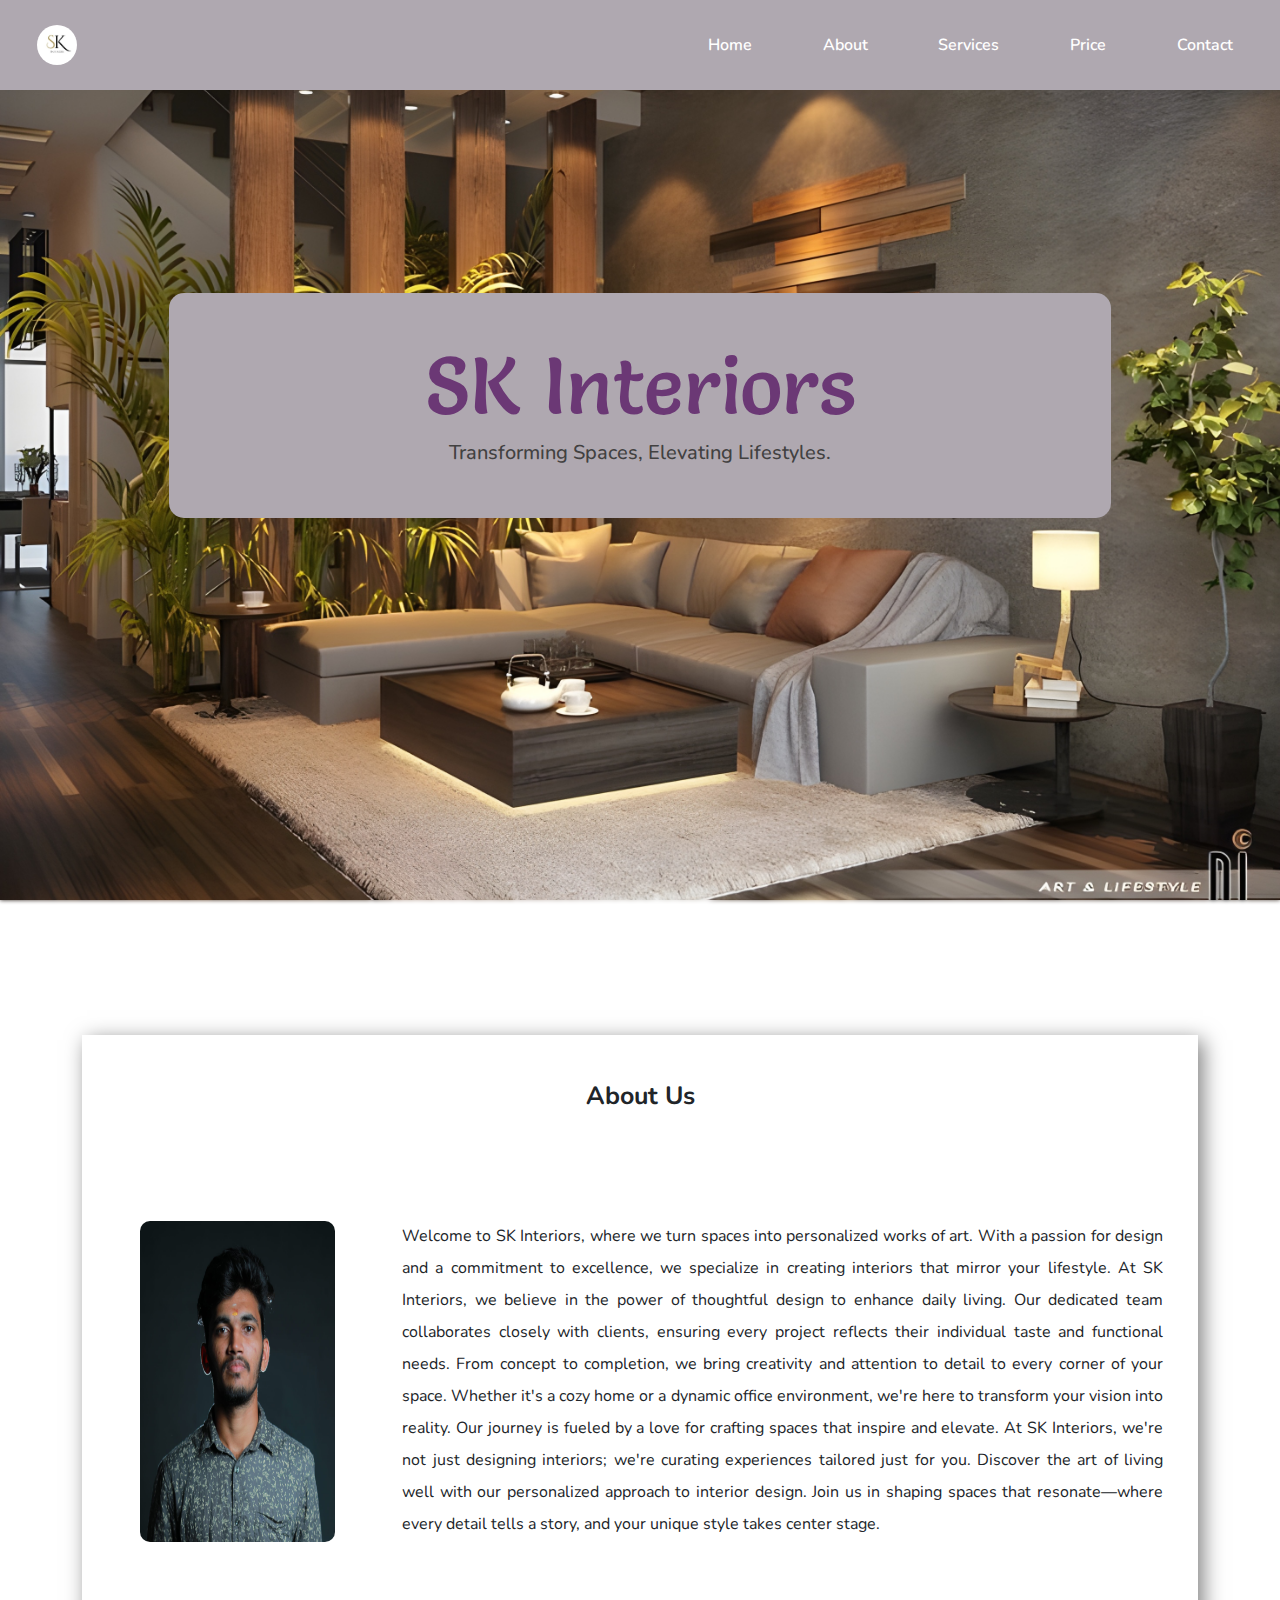
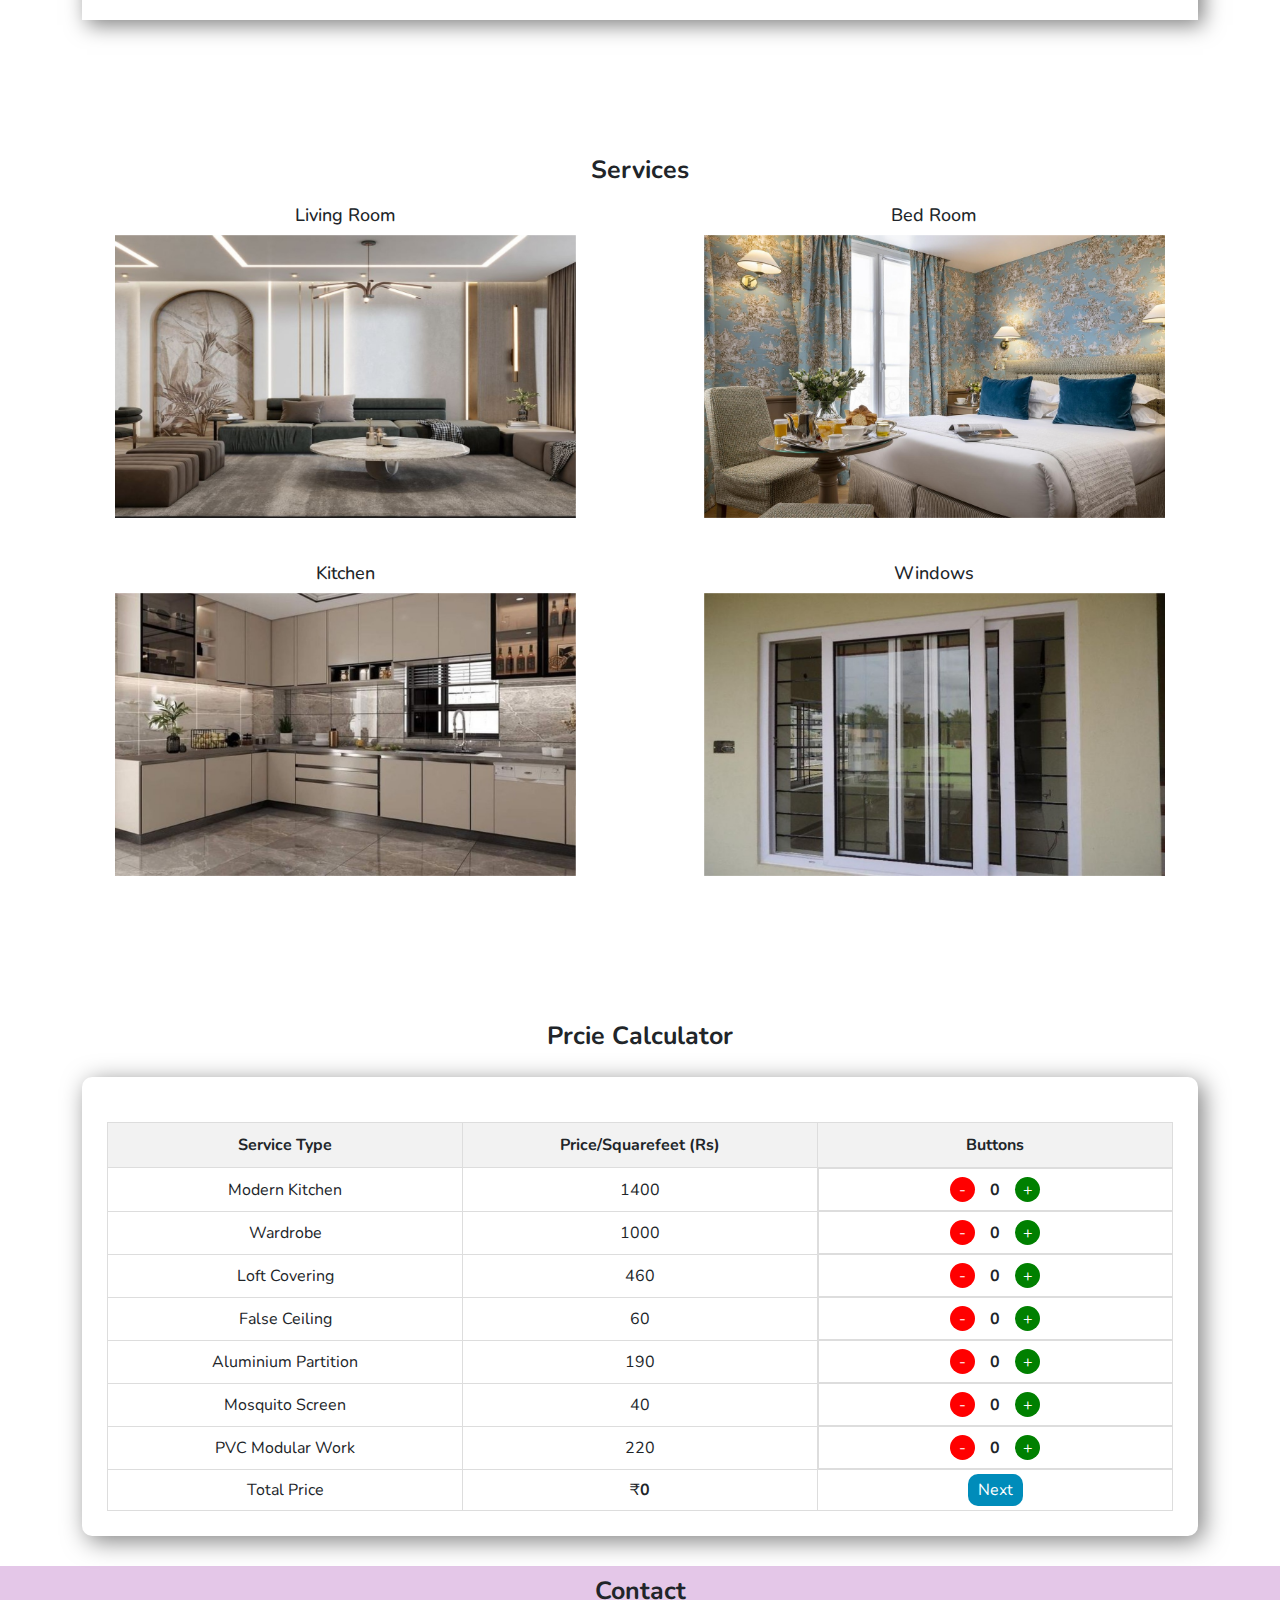
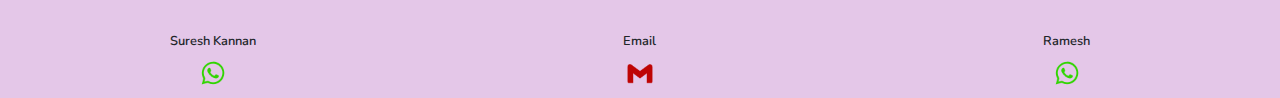
==== index.html @ 1106206c "Add files via upload" ====
<!DOCTYPE html>
<html lang="en">
<head>
    <meta charset="UTF-8">
    <meta name="viewport" content="width=device-width, initial-scale=1.0">
    <link rel="icon" href="./images/apple-touch-icon.png">
    <link href="https://cdn.jsdelivr.net/npm/bootstrap@5.3.3/dist/css/bootstrap.min.css" rel="stylesheet" integrity="sha384-QWTKZyjpPEjISv5WaRU9OFeRpok6YctnYmDr5pNlyT2bRjXh0JMhjY6hW+ALEwIH" crossorigin="anonymous">
    <link rel="stylesheet" href="./style.css">
    <title> SK Interiors </title>
</head>

<body>
  <section id="nav-bar" class="container-fluid">

      <div class="logo">
          <img src="./images/logo.jpg" alt="logo" height="40px" width="40px">
      </div>

      <div class="nav-menu">
          <ul class="un-ordered-list">
            <li><a href="#Home">Home</a></li>
            <li><a href="#About">About</a></li>
            <li><a href="#Services">Services</a></li>
            <li><a href="#Price">Price</a></li>
            <li><a href="#Contact">Contact</a></li>       
          </ul>
          <div class="close-icon">
            <img src="./images/x-regular-24.png" alt="">
          </div>
      </div>
      <div class="mobile-menu">
        <ul>
            <li class="menu-icon">
                <img src="./images/menu-icon.png" alt="">
            </li>

        </ul>
      </div>

  </section>

  <section id="Home" class="container-fluid">
      <div class="home-content">
          <h1>SK Interiors</h1>
          <h3>Transforming Spaces, Elevating Lifestyles.</h3>
      </div>

  </section>

  <section id="About" class="container">
      <div class="about-content">
          <div class="about-info">
              <div class="heading">
                  <h2>About Us</h2>
              </div>
              <div class="information">
                <div class="image">
                    <img src="./images/Ramesh.jpg" alt="founders-img" height="80%" width="40%">
                </div>
                
                <div class="info">
                    <p>Welcome to SK Interiors, where we turn spaces into personalized works of art. With a passion
                        for design and a commitment to excellence, we specialize in creating interiors that mirror
                        your lifestyle.
  
                        At SK Interiors, we believe in the power of thoughtful design to enhance daily living. Our
                        dedicated team collaborates closely with clients, ensuring every project reflects their
                        individual taste and functional needs.
  
                        From concept to completion, we bring creativity and attention to detail to every corner of
                        your space. Whether it's a cozy home or a dynamic office environment, we're here to transform
                        your vision into reality.
  
                        Our journey is fueled by a love for crafting spaces that inspire and elevate. At SK
                        Interiors, we're not just designing interiors; we're curating experiences tailored just for
                        you. Discover the art of living well with our personalized approach to interior design.
  
                        Join us in shaping spaces that resonate—where every detail tells a story, and your unique
                        style takes center stage.</p>
                </div>
                  
                 
              </div>
          </div>

      </div>
  </section>

  <section id="Services" >
    <div class="services-content">

        <div class="services-heading">
            <h2>Services</h2>
        </div>
        

        <div class="services-images">

            <div class="carousel-content">

                <h3>Living Room</h3>
      
                <div id="carouselExample" class="carousel slide" data-bs-ride="carousel" data-bs-interval="3000">
                  <div class="carousel-inner">
                      <div class="carousel-item active">
                          <img src="./images/designs/living-room/1.jpg" class="d-block w-100" alt="Slide 1">
                      </div>
                      <div class="carousel-item">
                          <img src="./images/designs/living-room/2.jpg" class="d-block w-100" alt="Slide 2">
                      </div>
                      <div class="carousel-item">
                          <img src="./images/designs/living-room/3.jpg" class="d-block w-100" alt="Slide 3">
                      </div>
                      <!-- Add more slides as needed with appropriate image sources -->
                  </div>
                  
              </div>
              </div>
              
      
              <div class="carousel-content">
                <h3>Bed Room</h3>
                <div id="carouselExample" class="carousel slide" data-bs-ride="carousel" data-bs-interval="3000">
                  <div class="carousel-inner">
                      <div class="carousel-item active">
                          <img src="./images/designs/bed-room/1.jpg" class="d-block w-100" alt="Slide 1">
                      </div>
                      <div class="carousel-item">
                          <img src="./images/designs/bed-room/2.jpg" class="d-block w-100" alt="Slide 2">
                      </div>
                      <div class="carousel-item">
                          <img src="./images/designs/bed-room/3.jpg" class="d-block w-100" alt="Slide 3">
                      </div>
                      <!-- Add more slides as needed with appropriate image sources -->
                  </div>
                </div>
              </div>
              
      
              <div class="carousel-content">
                <h3>Kitchen</h3>
      
                <div id="carouselExample" class="carousel slide" data-bs-ride="carousel" data-bs-interval="3000">
                  <div class="carousel-inner">
                      <div class="carousel-item active">
                          <img src="./images/designs/kitchen/1.jpg" class="d-block w-100" alt="Slide 1">
                      </div>
                      <div class="carousel-item">
                          <img src="./images/designs/kitchen/2.jpg" class="d-block w-100" alt="Slide 2">
                      </div>
                      <div class="carousel-item">
                          <img src="./images/designs/kitchen/5.jpg" class="d-block w-100" alt="Slide 3">
                      </div>
                      <!-- Add more slides as needed with appropriate image sources -->
                  </div>
                </div>
              </div>
      
              <div class="carousel-content">
      
                  <h3>Windows</h3>
        
                  <div id="carouselExample" class="carousel slide" data-bs-ride="carousel" data-bs-interval="3000">
                    <div class="carousel-inner">
                        <div class="carousel-item active">
                            <img src="./images/designs/windows/1.jpg" class="d-block w-100" alt="Slide 1">
                        </div>
                        <div class="carousel-item">
                            <img src="./images/designs/windows/2.jpg" class="d-block w-100" alt="Slide 2">
                        </div>
                        <div class="carousel-item">
                            <img src="./images/designs/windows/3.jpg" class="d-block w-100" alt="Slide 3">
                        </div>
                        <!-- Add more slides as needed with appropriate image sources -->
                    </div>
                    
                </div>
              </div>
            
        </div>
        

    </div>
  </section>

<section id="Price" class="container">
    <div class="price-content">
      <div class="price-heading">
          <h2>Prcie Calculator</h2>
      </div>
      <div class="price-info container">
          <table class="price-table">
              <thead>
                  <tr>
                      <th>Service Type</th>
                      <th>Price/Squarefeet (Rs)</th>
                      <th>Buttons</th>
                  </tr>
              </thead>
              <tbody>
                  <tr>
                      <td>Modern Kitchen</td>
                      <td class="price-value">1400</td>
                      <td class="calculation">
                        <button onclick="priceCalculator" class="minus">-</button>
                        <p class="value">0</p>
                        <button onclick="priceCalculator" class="add">+</button>
                      </td>
                  </tr>

                  <tr>
                      <td>Wardrobe</td>
                      <td class="price-value">1000</td>
                      <td class="calculation">
                        <button onclick="priceCalculator" class="minus">-</button>
                        <p class="value">0</p>
                        <button onclick="priceCalculator" class="add">+</button>
                      </td>
                  </tr>

                  <tr>
                      <td>Loft Covering</td>
                      <td class="price-value">460</td>
                      <td class="calculation">
                        <button onclick="priceCalculator" class="minus">-</button>
                        <p class="value">0</p>
                        <button onclick="priceCalculator" class="add">+</button>
                      </td>
                  </tr>

                  <tr>
                      <td>False Ceiling</td>
                      <td class="price-value">60</td>
                      <td class="calculation">
                        <button onclick="priceCalculator" class="minus">-</button>
                        <p class="value">0</p>
                        <button onclick="priceCalculator" class="add">+</button>
                      </td>
                  </tr>

                  <tr>
                      <td>Aluminium Partition</td>
                      <td class="price-value">190</td>
                      <td class="calculation">
                        <button onclick="priceCalculator" class="minus">-</button>
                        <p class="value">0</p>
                        <button onclick="priceCalculator" class="add">+</button>
                      </td>
                  </tr>

                  <tr>
                      <td>Mosquito Screen</td>
                      <td class="price-value">40</td>
                      <td class="calculation">
                        <button onclick="priceCalculator" class="minus">-</button>
                        <p class="value">0</p>
                        <button onclick="priceCalculator" class="add">+</button>
                      </td>
                  </tr>

                  <tr>
                      <td>PVC Modular Work</td>
                      <td class="price-value">220</td>
                      <td class="calculation">
                        <button onclick="priceCalculator" class="minus">-</button>
                        <p class="value">0</p>
                        <button onclick="priceCalculator" class="add">+</button>
                      </td>
                  </tr>

                  <tr>
                      <td>Total Price</td>
                      <td>₹<span class="total-price"></span></td>
                      <td><a href="./form.html" class="next-button">Next</a></td>
                  </tr>

              </tbody>
          </table>
      </div>

    </div>
</section>

  <section id="Contact">
      <div class="contact-content">
        <div class="contact-heading">
            <h2>Contact</h2>
        </div>
        <div class="contact-info">
            <div class="contact-container">
                <h5>Suresh Kannan</h5>
                <a href="https://api.whatsapp.com/send?phone=919787223334&text=Hello%20there,%20I%20have%20a%20question." target="_blank"><img src="./images/contact/whatsapp-logo-36.png" alt=""></a>
            </div>

            <div class="contact-container">
                <h5>Email</h5>
                <a href="mailto:skinterior0303@gmail.com" aria-label="Email skinterior0303@gmail.com" target="_blank">
                    <img src="images/contact/gmail-logo-36.png" alt="Gmail">
                </a>
                  
            </div>

            <div class="contact-container">
                <h5>Ramesh</h5>
                <a href="https://api.whatsapp.com/send?phone=918148740085&text=Hello%20there,%20I%20have%20a%20question." target="_blank"><img src="./images/contact/whatsapp-logo-36.png" alt=""></a>
            </div>
            
        </div>
          
      </div>
  </section>

  <script src="https://cdn.jsdelivr.net/npm/bootstrap@5.3.3/dist/js/bootstrap.bundle.min.js"
      integrity="sha384-YvpcrYf0tY3lHB60NNkmXc5s9fDVZLESaAA55NDzOxhy9GkcIdslK1eN7N6jIeHz"
      crossorigin="anonymous"></script>

    <script src="script.js"></script>
</body>

</html>
---- style.css ----
@import url('https://fonts.googleapis.com/css2?family=Salsa&display=swap');
@import url('https://fonts.googleapis.com/css2?family=Nunito:ital,wght@0,200..1000;1,200..1000&family=Salsa&display=swap');

*{
    margin: 0;
    padding: 0;
    box-sizing: border-box;
    font-family: "Nunito", sans-serif;
}

html{
    max-width: 100%;
    overflow-x: hidden;
}

body{
    overflow-x: hidden;
    max-width: 100%;
    margin: 0;
}

.next-button{
    background-color: #6b3875;
    color: white;
    border-radius: 10px;
    outline: none;
    border: none;
    margin: 10px 0;
}

li{
    list-style-type: none;
}

#nav-bar {
    height: 10vh;
    position: fixed;
    top: 0px;
    left: 0;
    right: 0;
    background-color: #afa8b0;
    display: flex;
    justify-content: space-between;
    align-items: center;
    z-index: 123;/* Add padding to the left and right as needed */
}

#nav-bar .logo img{
    margin-left: 25px;
    border-radius: 50%;
}

#nav-bar .nav-menu{
    display: flex;
    align-items: center;
    justify-content: flex-end;
    width:100%;
    transition: 0.5s;
    
}

#nav-bar .mobile-menu .menu-icon{
    display: none;
    
}

#nav-bar .mobile-menu ul{
    margin: 0;
    padding: 0;
}

#nav-bar .nav-menu ul{
    width: 50%;
    display: flex;
    justify-content: space-around;
    align-items: center;
    font-weight: 600;
    color: white;
    margin: 0;
    padding: 0;
    list-style-type: none;
}



#nav-bar .nav-menu .close-icon{
    display: none;
}


#nav-bar .nav-menu ul li a {
    color: white;
    text-decoration: none;
    transition: 0.3s ease-in-out;
}

#nav-bar .nav-menu ul li a:hover{
    color: #6b3875;
}

#Home{
    height: 100vh;
    background-image: url('./images/Modern_Crockery_Unit_Design___Crockery_Cabinet_Storage_Design___Dining_Showcase_Shelves_Design_upscaled.jpeg');
    background-repeat: no-repeat;
    background-position: center;
    background-size: cover;
    display: flex;
    justify-content: center;
    align-items: center;
    overflow-y: hidden;
}

#Home::before{
    content: '';
    position: absolute;
    top: 0;
    right: 0;
    bottom: 0;
    left: 0;
    background: inherit;
    filter: blur(2px); /* Adjust the blur intensity as needed */
    z-index: -1;
}

#Home .home-content{
    height: 25%;
    width: 75%;
    border-radius: 15px;
    background-color: #afa8b0;
    display: flex;
    flex-direction: column;
    align-items: center;
    justify-content: center;
    margin-bottom: 10vh;
}

#Home h1{
    font-size: 500%;
    font-family: "Salsa", cursive;
    color: #6b3875;
    
}

#Home h3{
    font-size: 20px;
    color: rgb(66, 65, 65);
}

#About{
    height: 80vh;
    display: flex;
    align-items: center;
    /*background-color: rgb(234, 198, 145);*/
}

#About .about-content{
    padding-top: 15vh;
    height: 100%;
}

#About .about-content .about-info{
    padding: 25px;
    height: 100%;
    margin: auto;
    box-shadow: 5px 5px 20px rgba(0,0,0,0.5);
    display: flex;
    flex-direction: column;
    justify-content: space-between;

}

#About .about-content .about-info .heading{
    height: 15%;
    display: flex;
    justify-content: center;
    align-items: center;
}

#About .about-content .about-info .heading h2{
    font-weight: 700;
    font-size: 25px;
}

#About .about-content .about-info .information{
    height: 80%;
    display: flex;
    justify-content: space-between;
    gap: 25px;
    line-height: 2;
    align-items: center;
   /* background-color: grey;*/
}

#About .about-content .about-info .information .image{
    height: 100%;
    width: 25%;
    display: flex;
    justify-content: center;
    align-items: center;
    
}

#About .about-content .about-info .information .image img{
    height: 75%;
    width: 75%;
    border-radius: 10px;
}

#About .about-content .about-info .information .info{
    width: 75%;
    /*background-color: aqua;*/
    overflow-y:scroll;
    height: 80%;
    text-align: justify;
    padding: 10px;
}

#Services{
    height: auto;
    /*background-color: hotpink;*/
}

#Services .services-content{
    padding-top: 15vh;
    height: calc(auto+20vh);
    width: 90%;
    margin: auto;
    display: flex;
    flex-direction: column;
    justify-content: center;
    align-items: center;
    flex-wrap: wrap;
}

#Services .services-content .services-heading h2{
    margin-bottom: 10px;
    font-weight: 700;
    font-size: 25px;
}

#Services .services-content .services-images{
    width: 100%;
    margin: auto;
    display: flex;
    justify-content: space-around;
    align-items: center;
    flex-wrap: wrap;
    gap: 25px;
}

#Services .services-content .services-images h3{
    font-size: 18px;
}

#Services .services-content .carousel-content{
    display: flex;
    flex-direction: column;
    justify-content: center;
    align-items: center;
    margin: 10px auto;
    width: 40%;
    height: 50%;
}


#carouselExample .carousel-inner {
    height: 80%;
}

#carouselExample img {
    object-fit: cover;
    object-position: center;
    width: 100%;
    height: 100%;
}


#Price{
    height: auto;
    width: 100%;
    display: flex;
    justify-content: center;
    align-items: center;
    margin-bottom: 30px;
}

#Price .price-content{
    padding-top: 15vh;
    height: 100%;
    width: 100%;
    display: flex;
    flex-direction: column;
    justify-content: center;
    align-items: center;
}

#Price .price-content .price-heading{
    margin-bottom: 1%;
}

#Price .price-content .price-heading h2{
    margin-bottom: 15px;
    font-size: 25px ;
    font-weight: 700;
}

#Price .price-content .price-info{
    height: 90%;
    border-radius: 10px;
    margin: auto;
    box-shadow: 5px 5px 25px rgba(0,0,0,0.5);
    padding: 25px ;
    overflow-x: scroll;
}

#Price .price-content .price-info .price-table{
    width: 100%;
    height: 100%;
    overflow-x: hidden;
}

#Price .price-content .price-info .price-table th{
    width: calc(33.33%); 
    padding: 10px;
    margin: auto;
    text-align: center;
}

#Price .price-content .price-info .price-table tbody {
   height: 80%;
   width: 100%;
}

#Price .price-content .price-info .price-table tr{
    width: calc(33.33%); 
    padding: 10px;
    text-align: center;
}

#Price .price-content .price-info .price-table tbody :nth-child(8){
    
    width: 100%;
}

#Price .price-content .price-info .price-table tbody .calculation{
    display: flex;
    justify-content: center;
    align-items: center;
    gap: 15px;
    height: 100%;
}

#Price .price-content .price-info .price-table tbody .calculation button{
    border-radius: 50%;
    height:25px;
    width: 25px;   
    outline: none;
    border: none;
}

#Price .price-content .price-info .price-table tbody .calculation .add{
    background-color: green;
    color: white;
}

#Price .price-content .price-info .price-table tbody .calculation .minus{
    background-color: red;
    color: white;
}

#Price .price-content .price-info .price-table tbody .calculation p{
    margin: 0;
}

/*table styles*/

table.price-table {
    width: 100%;
    border-collapse: collapse;
    margin-top: 20px;
}

table.price-table th, table.price-table td {
    border: 1px solid #ddd;
    padding: 8px;
    text-align: center;
}

table.price-table th {
    background-color: #f2f2f2;
}

table.price-table .calculation {
    display: flex;
    align-items: center;
}

table.price-table button {
    background-color: #4CAF50;
    color: white;
    border: none;
    cursor: pointer;
}

table.price-table button:hover {
    background-color: #45a049;
}

table.price-table .value {
    margin: 0 10px;
    font-weight: bold;
}

table.price-table .total-price {
    font-weight: bold;
}

table.price-table .next-button {
    background-color: #008CBA;
    color: white;
    border: none;
    padding: 5px 10px;
    cursor: pointer;
    text-decoration: none
}

table.price-table .next-button:hover {
    background-color: #005f7f;
}




#contact{
    height: calc((auto + 10vh));
    width: 100%;

}

#Contact .contact-content{
    padding-top: 10px ;
    padding-bottom: 10px;
    display: flex;
    flex-direction: column;
    justify-content: space-between;
    align-content: space-around;
    width: 100%;
    background-color: #e4c7e8;
}

#Contact .contact-content .contact-heading{
    display: flex;
    justify-content: center;
    max-width: 100%;
    margin-bottom: 20px;
}

#Contact .contact-content .contact-heading h2{
    font-size: 25px;
    font-weight: bold;
}

#Contact .contact-content .contact-info{
    max-width: 100%;
    display: flex;
    justify-content: space-around;
    align-items: center;
    flex-wrap: wrap;
}
#Contact .contact-content .contact-info .contact-container{
    display: flex;
    flex-direction: column;
    align-items: center;
    justify-content: center;
    width: 30%;
}


#Contact .contact-content .contact-info .contact-container a img{
    height: 30px;
}

#Contact .contact-content .contact-info .contact-container h5{
    font-size: 0.8rem;
    font-weight: 600;
}




@media screen and (max-width:768px){

    #nav-bar .mobile-menu ul {
        margin: 0;
        padding: 0;
    }

    #nav-bar .nav-menu{
        display: flex;
        height: 100vh;
        transition: 0.5s;
        height: auto;
    }

    #nav-bar .nav-menu .un-ordered-list{
        position: absolute;
        top: -5px;
        right: 0;
        height: auto;
        width: 40vw;
        padding: 40px;
        display: flex;
        flex-direction: column;
        justify-content: center;
        gap: 70px;
        background-color: #afa8b0;
        border-radius: 10px;
        box-shadow: 3px 3px 5px rgba(0,0,0,0.5);
        margin-right: -600px;
        transition: 0.5s;
    }

    #nav-bar .nav-menu .un-ordered-list.active-menu {
        margin-right: 0;
    }
    

    #nav-bar .mobile-menu .menu-icon{
        display: block;
        padding-right: 15px;
        cursor: pointer;
    }
    
    #nav-bar .nav-menu .close-icon{
        display: none;
        position: absolute;
        top: 5%;
        right: 10%;
        cursor: pointer;
        transition: 0.5s;
    }
 
    

    #nav-bar .nav-menu .close-icon img {
        position: absolute;
        
        transition: opacity 0.3s ease-in-out; /* Add a transition effect to the opacity property */
    }
    
    #nav-bar .nav-menu .un-ordered-list.active-menu .close-icon img {
        opacity: 0; /* Set opacity to 0 when 'active-menu' class is present */
    }
    
    #nav-bar .nav-menu .close-icon.close-icon-active{
        display: block;
        position: absolute;
    }

    li{
        list-style-type: none;
    }



    #Home h1{
        font-size: 220%;
    }

    #Home h3{
        font-size: 100%;
        text-align: center;
    }
    #Home .home-content{
        height: auto;
        padding: 10px;
    }




    #About{
        height: 90vh;
    }

    #About .about-content{
        padding-top: 10vh;

    }

    #About .about-content .about-info{
        align-items: center;
    }

    #About .about-content .about-info .heading{
        height: 10%;
    }

    #About .about-content .about-info .heading h2{
        font-size: 25px ;
        font-weight: 700;
    }

    #About .about-content .about-info .information{
        flex-direction: column;
        height: 90%;
        
    }

    #About .about-content .about-info .information .info{
        width: 100%;
        height: 75%;

    }

    #About .about-content .about-info .information .image{
        height: 50%;
        width: 100%;
        margin-top: 10px;
    }

    #About .about-content .about-info .information .image img{
        height: 100%;
        width: 45%;
    }

    #Services .services-content{
        padding-top: 10vh;
    }

    #Services .services-content .services-heading h2{
        margin-bottom: 10px;
        font-size: 25px ;
        font-weight: 700;
    }

    #Services .services-content .services-images{
        flex-direction: column;
        align-items: center;
        justify-content: center;   
    }

    

    #Services .services-content .services-images .carousel-content{
        width: 80%;
    }

    

    

    #Price .price-content .price-info .price-table{
        width: 125%;
        height: 100%;
        overflow-x: hidden;
    }


}



@media screen and (min-width:500px) and (max-width:767px){
    
    #Price .price-content .price-info .price-table{
        width: 100%;
        height: 100%;
        overflow-x: hidden;
    }

}


@media screen and (min-width:801px) and (max-width:1000px){

    #About .about-content .about-info .information .image img{
        height: 60%;
        width: 85%;
    }

}



/* Form Style */

.reg-form{
    height: 100vh;
    display: flex;
    justify-content: center;
    align-items: center;
}

.reg-form h2{
    font-family: "Salsa", cursive;
    color: #6b3875;
    margin-bottom: 25px;
}

#Form{
    height: auto;
    width: 50%;
    margin: auto;
    padding: 30px;
    background-color: #afa8b0;
    display: flex;
    flex-direction: column;
    justify-content: center;
    align-items: center;
    gap: 20px;
    border-radius: 10px;
}

#Form .name,
#Form .mobile-number,
#Form .email{
    display: flex;
    gap: 10px;
    justify-content: center;
    align-items: center;
}

#Form .name label{
    margin-right: 10px;
}



#Form .email label{
    margin-right: 14px;
}

.reg-form input{
    height: 30px;
    width: 20vw;
    padding:5px ;
    outline: none;
    border: none;
    border-radius: 5px;
}

.reg-form input:focus{
    border: 2px solid #6b3875;
}



.reg-form .submit-button input{
    height: auto;
    width: auto;
    padding: 10px 15px;
    background-color: #6b3875;
    color: white;
    font-weight: bold;
    text-decoration: none;
    border-radius: 5px;
    transition: 0.3s linear;
}

.reg-form .submit-button input:hover{
    background-color: white;
    color: #6b3875;
}


@media screen and (max-width:1210px){

    .reg-form h2{
        margin-bottom: 10px;
    }

    #Form{
        width: 80%;
        padding: 15px;
        gap: 30px;
    }

    #Form .name,
    #Form .mobile-number,
    #Form .email{
        width: 80%;
        flex-direction: column;
        align-items: flex-start;
        gap: 10px;
    }

    .reg-form input{
        width: 100%;
    }

}
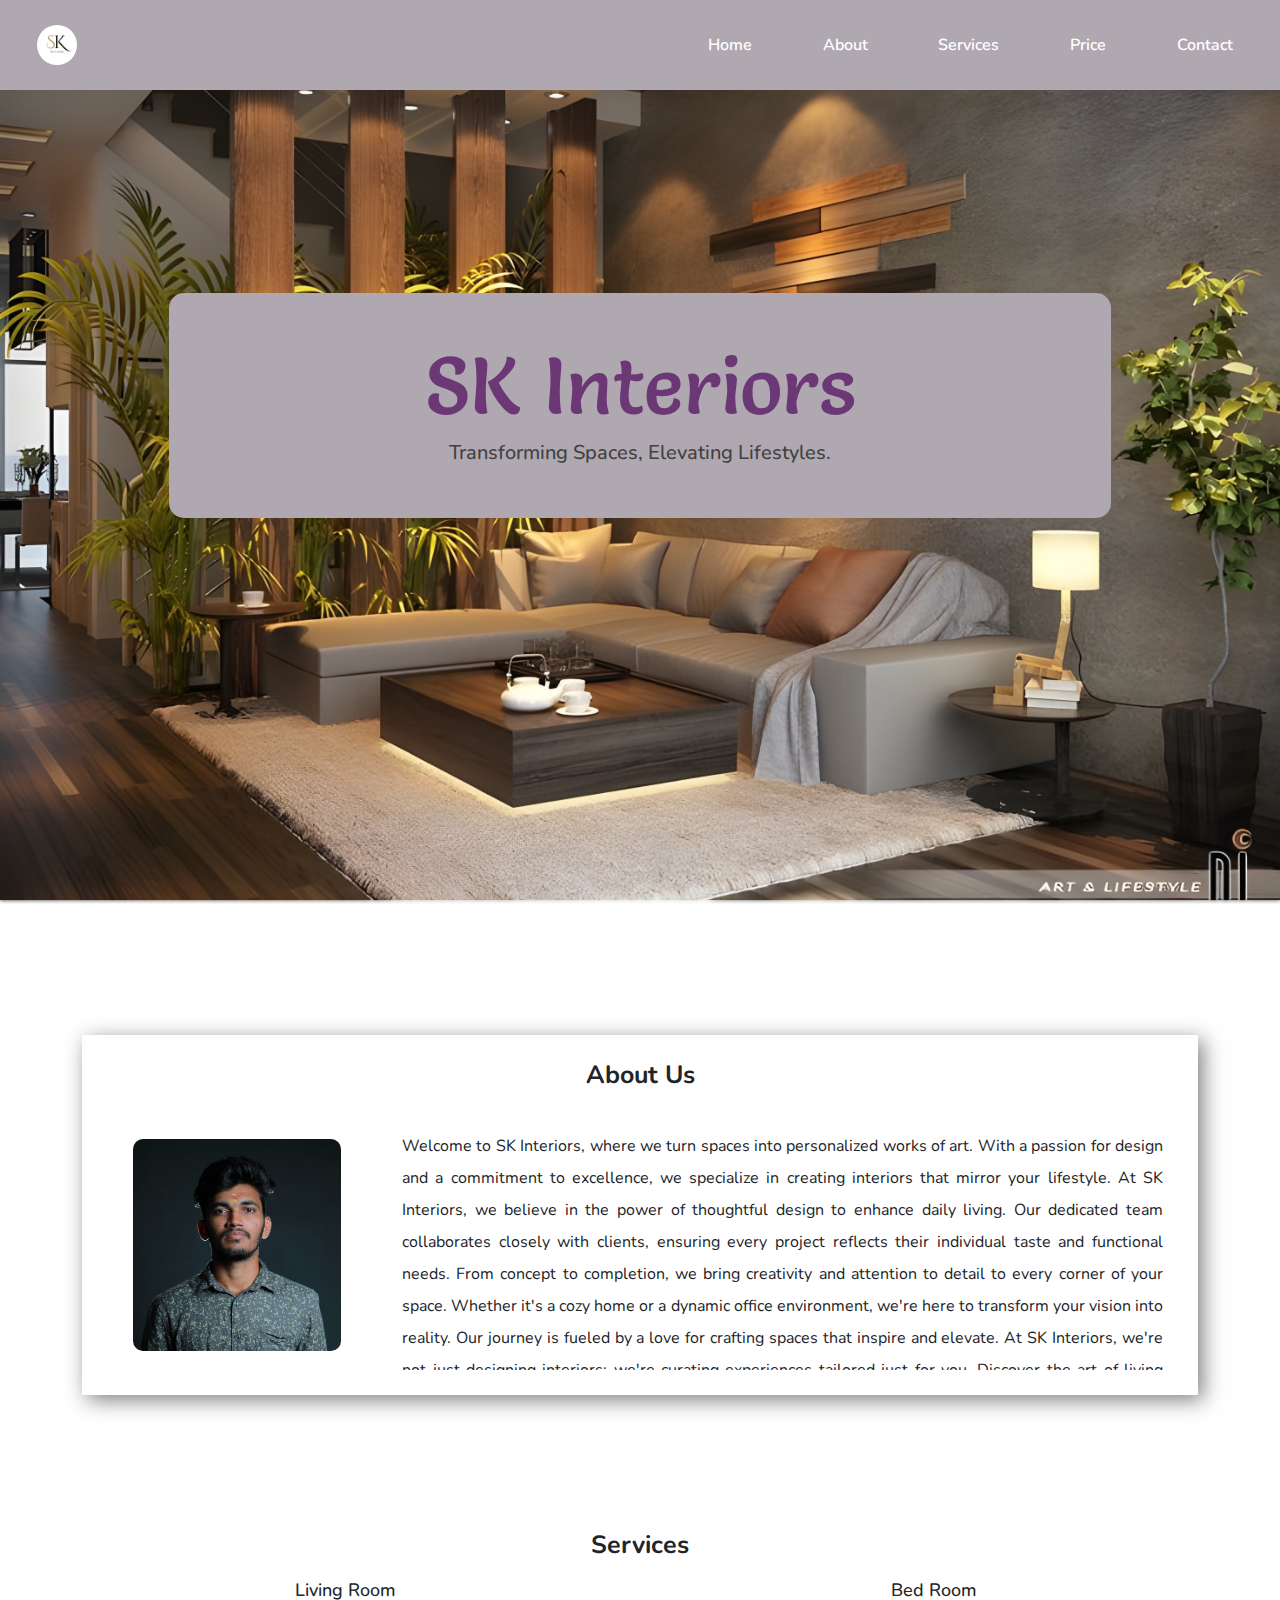
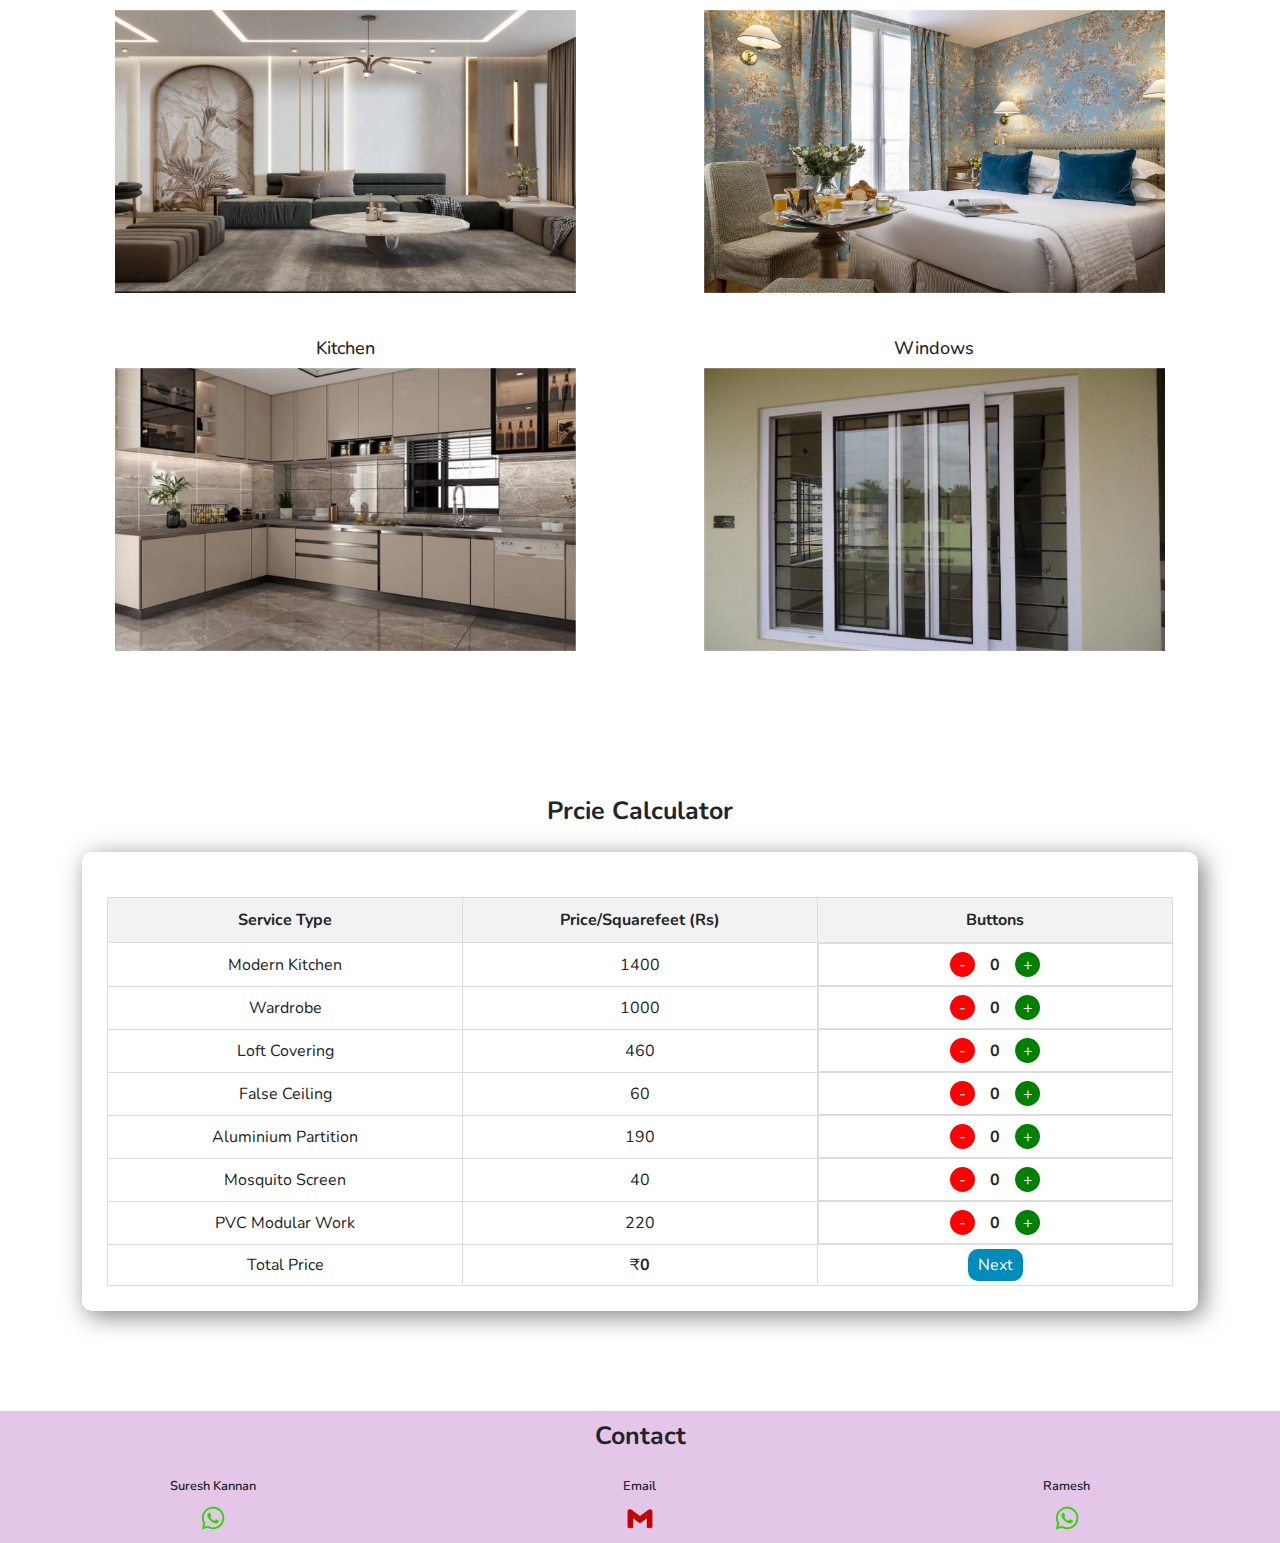
==== commit 771efc6e: "Update index.html" ====
--- a/index.html
+++ b/index.html
@@ -289,7 +289,7 @@
         <div class="contact-info">
             <div class="contact-container">
                 <h5>Suresh Kannan</h5>
-                <a href="https://api.whatsapp.com/send?phone=919787223334&text=Hello%20there,%20I%20have%20a%20question." target="_blank"><img src="./images/contact/whatsapp-logo-36.png" alt=""></a>
+                <a href="https://api.whatsapp.com/send?phone=919787223334&text=Hello!%20I'm%20interested%20in%20your%20interior%20design%20services." target="_blank"><img src="./images/contact/whatsapp-logo-36.png" alt=""></a>
             </div>
 
             <div class="contact-container">
@@ -302,7 +302,7 @@
 
             <div class="contact-container">
                 <h5>Ramesh</h5>
-                <a href="https://api.whatsapp.com/send?phone=918148740085&text=Hello%20there,%20I%20have%20a%20question." target="_blank"><img src="./images/contact/whatsapp-logo-36.png" alt=""></a>
+                <a href="https://api.whatsapp.com/send?phone=918148740085&text=Hello!%20I'm%20interested%20in%20your%20interior%20design%20services." target="_blank"><img src="./images/contact/whatsapp-logo-36.png" alt=""></a>
             </div>
             
         </div>
@@ -317,4 +317,4 @@
     <script src="script.js"></script>
 </body>
 
-</html>+</html>
--- a/style.css
+++ b/style.css
@@ -147,7 +147,7 @@
 }
 
 #About{
-    height: 80vh;
+    height: auto;
     display: flex;
     align-items: center;
     /*background-color: rgb(234, 198, 145);*/
@@ -177,6 +177,7 @@
 }
 
 #About .about-content .about-info .heading h2{
+    margin-bottom: 30px;
     font-weight: 700;
     font-size: 25px;
 }
@@ -201,8 +202,8 @@
 }
 
 #About .about-content .about-info .information .image img{
-    height: 75%;
-    width: 75%;
+    height: 80%;
+    width: 80%;
     border-radius: 10px;
 }
 
@@ -210,7 +211,7 @@
     width: 75%;
     /*background-color: aqua;*/
     overflow-y:scroll;
-    height: 80%;
+    height: 250px;
     text-align: justify;
     padding: 10px;
 }
@@ -435,6 +436,7 @@
     height: calc((auto + 10vh));
     width: 100%;
 
+
 }
 
 #Contact .contact-content{
@@ -446,6 +448,7 @@
     align-content: space-around;
     width: 100%;
     background-color: #e4c7e8;
+    margin-top: 100px;
 }
 
 #Contact .contact-content .contact-heading{
@@ -507,7 +510,7 @@
         top: -5px;
         right: 0;
         height: auto;
-        width: 40vw;
+        width: 60vw;
         padding: 40px;
         display: flex;
         flex-direction: column;
@@ -531,31 +534,42 @@
         cursor: pointer;
     }
     
-    #nav-bar .nav-menu .close-icon{
+    #nav-bar .nav-menu .close-icon {
         display: none;
         position: absolute;
         top: 5%;
         right: 10%;
         cursor: pointer;
-        transition: 0.5s;
-    }
+        opacity: 0;
+        animation: fadeInOut 1s ease-in-out;
+    }
+    
  
-    
-
-    #nav-bar .nav-menu .close-icon img {
-        position: absolute;
-        
-        transition: opacity 0.3s ease-in-out; /* Add a transition effect to the opacity property */
-    }
-    
-    #nav-bar .nav-menu .un-ordered-list.active-menu .close-icon img {
-        opacity: 0; /* Set opacity to 0 when 'active-menu' class is present */
-    }
-    
-    #nav-bar .nav-menu .close-icon.close-icon-active{
+
+    #nav-bar .nav-menu .close-icon.close-icon-active  {
         display: block;
-        position: absolute;
-    }
+        opacity: 1;
+        transition: 1s;
+    }
+
+    @keyframes fadeInOut {
+        0% {
+            opacity: 0;
+        }
+        25%{
+            opacity: 0.25;
+        }
+        50% {
+            opacity: 0.5;
+        }
+        100% {
+            opacity: 1;
+        }
+    }
+
+
+   
+    
 
     li{
         list-style-type: none;
@@ -672,11 +686,11 @@
 }
 
 
-@media screen and (min-width:801px) and (max-width:1000px){
+@media screen and (min-width:769px) and (max-width:992px){
 
     #About .about-content .about-info .information .image img{
-        height: 60%;
-        width: 85%;
+        height: 100%;
+        width: 100%;
     }
 
 }
@@ -789,4 +803,4 @@
         width: 100%;
     }
 
-}+}
